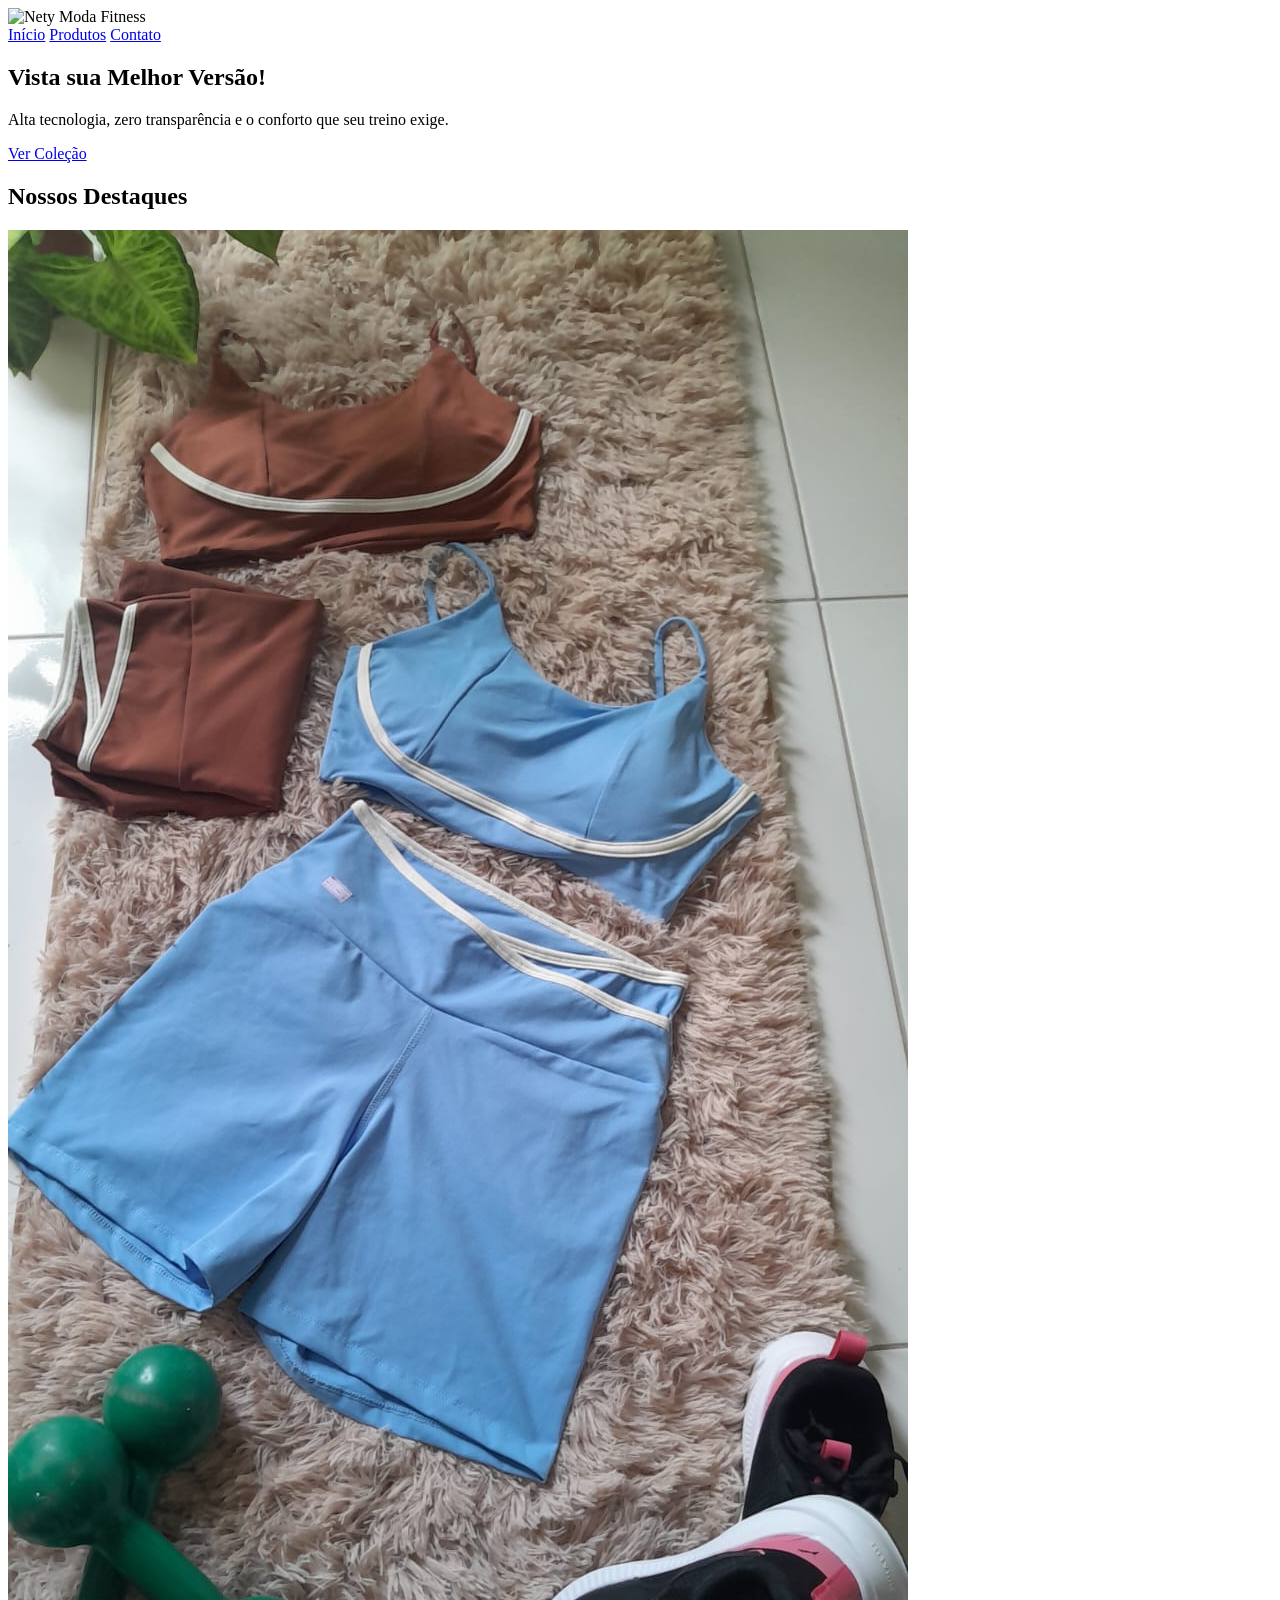
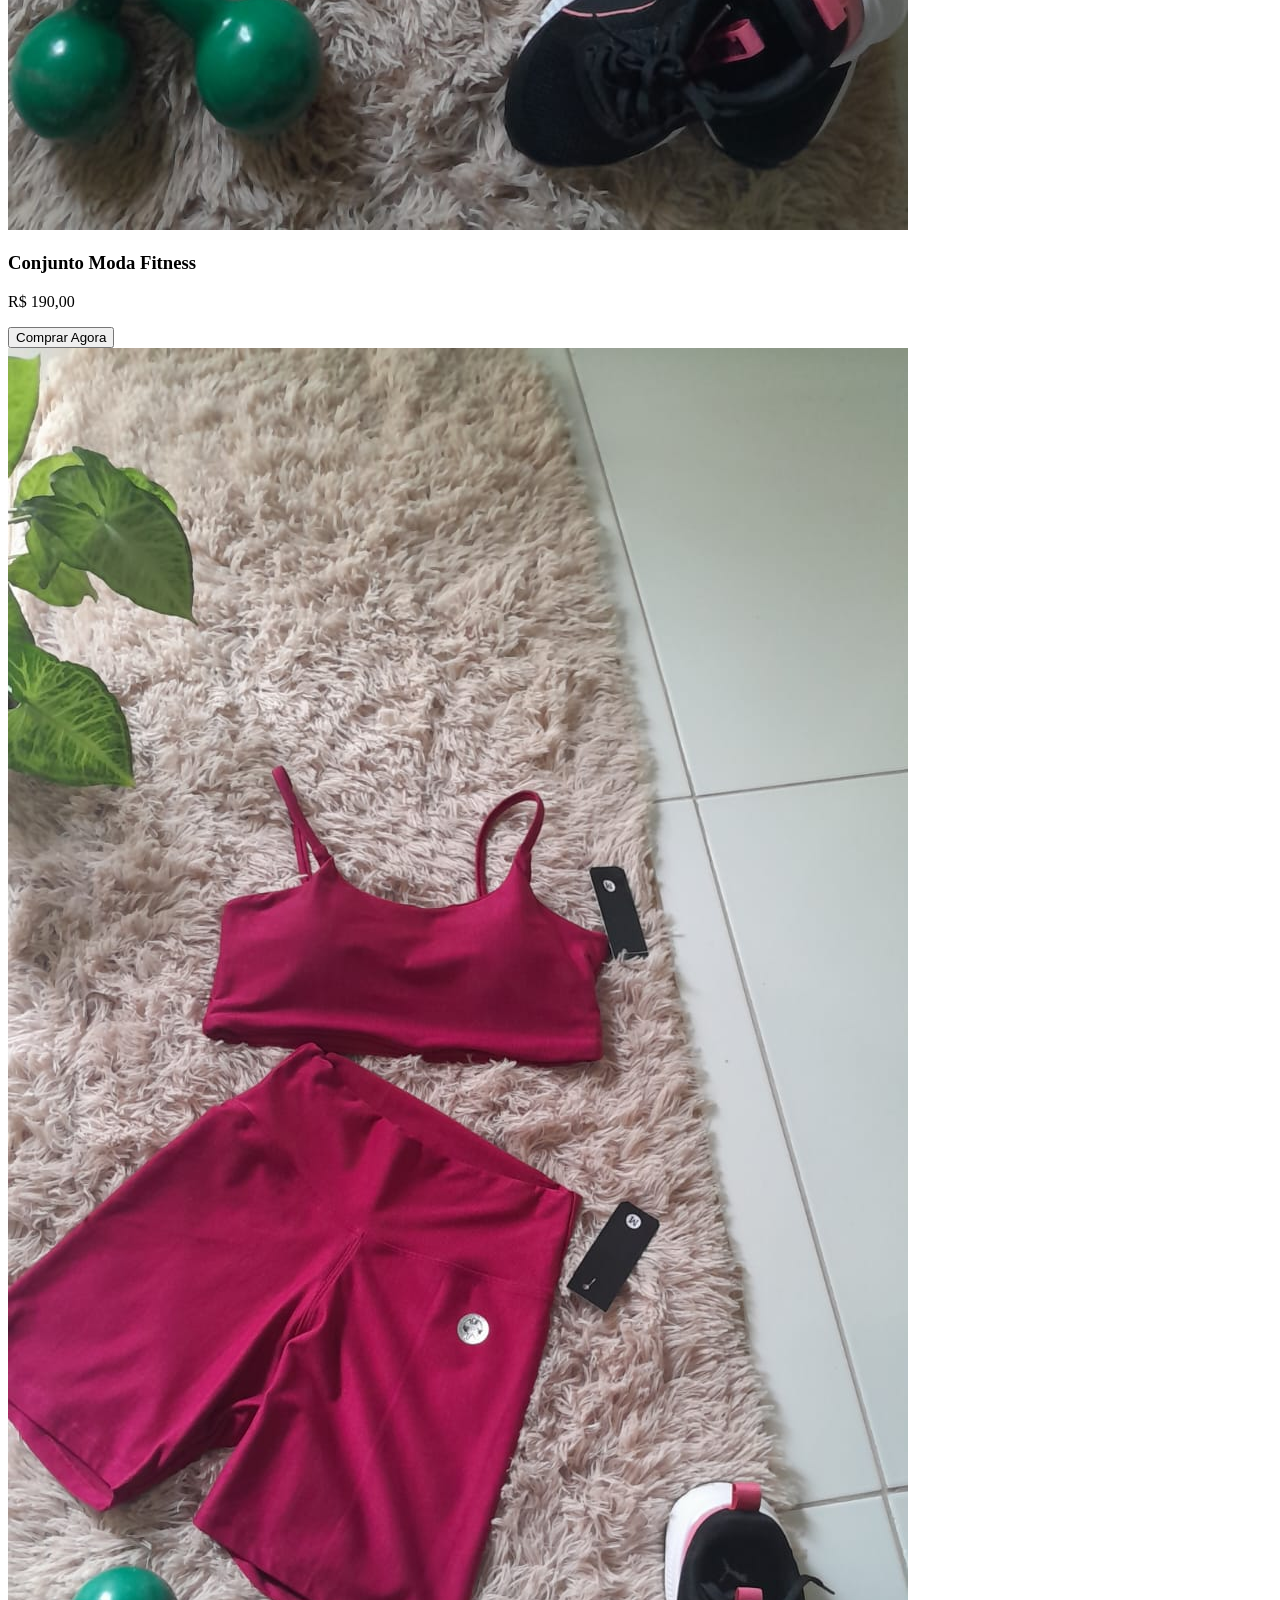
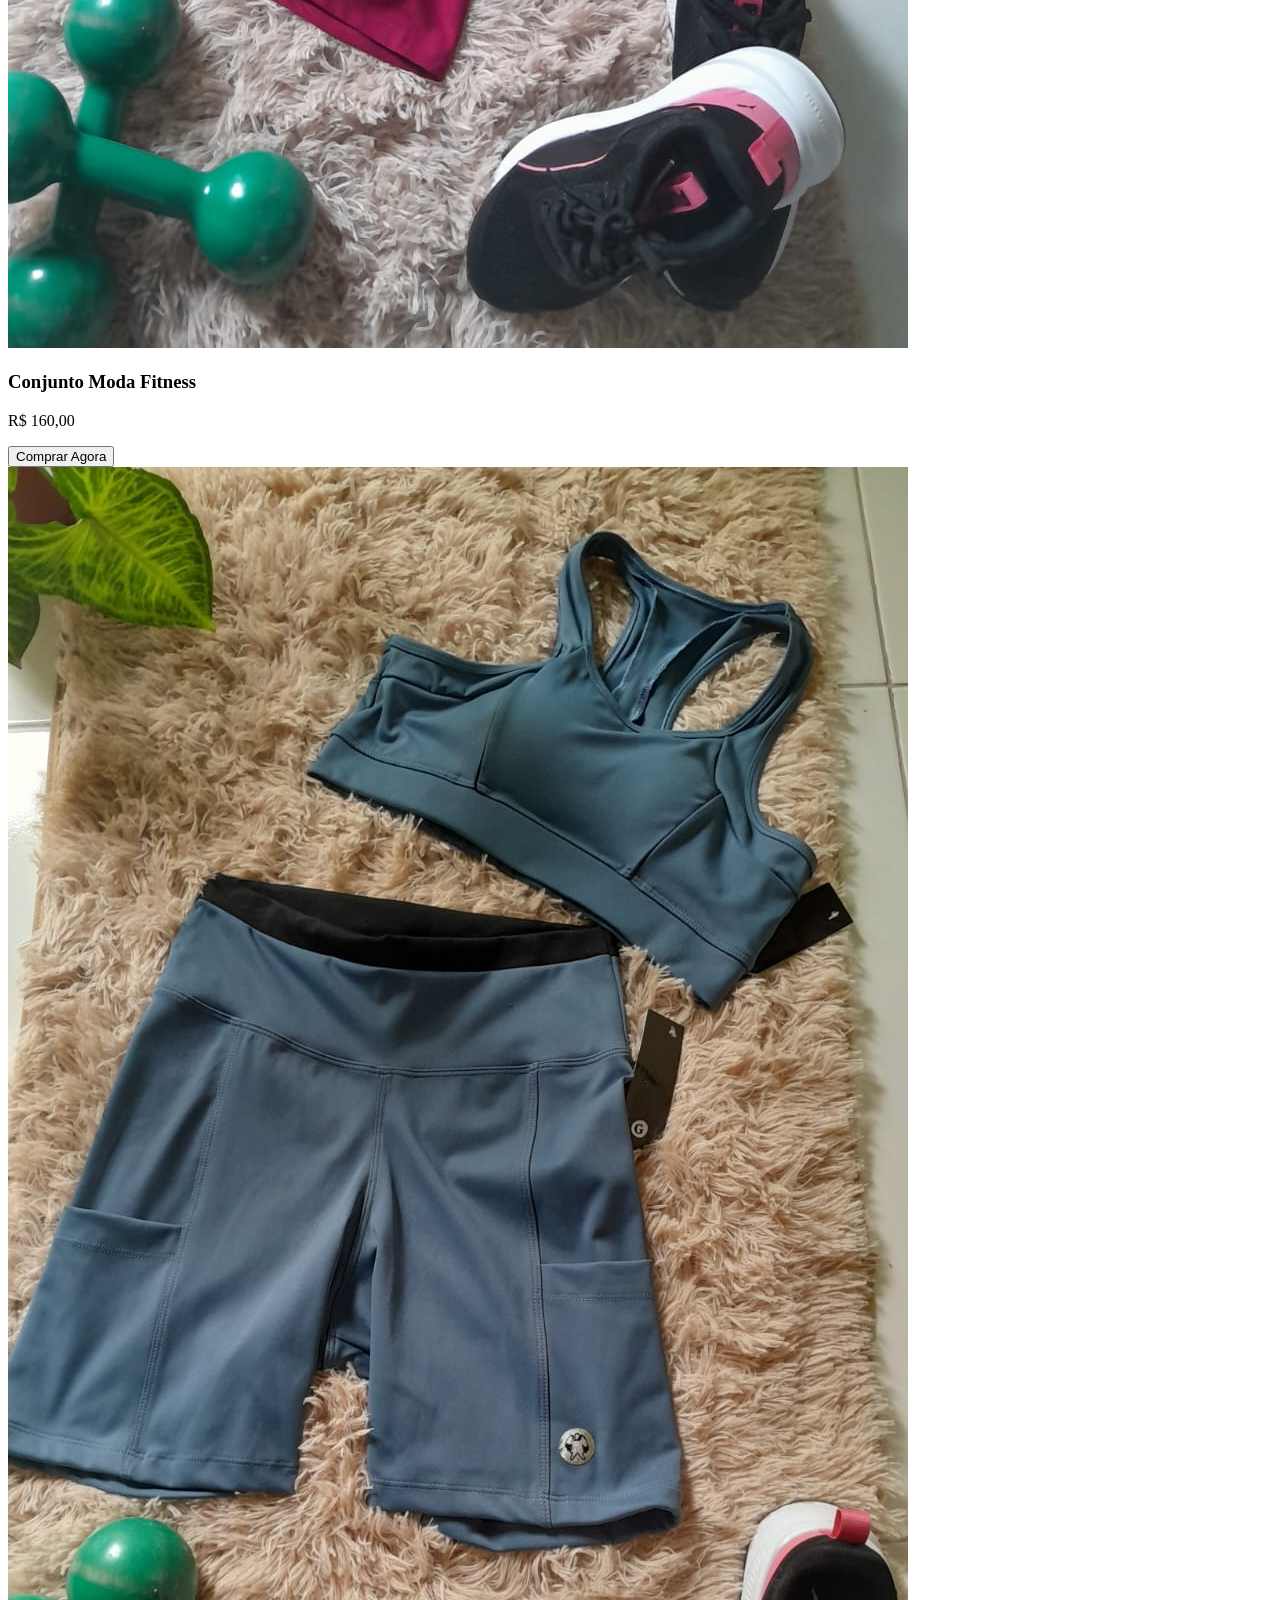
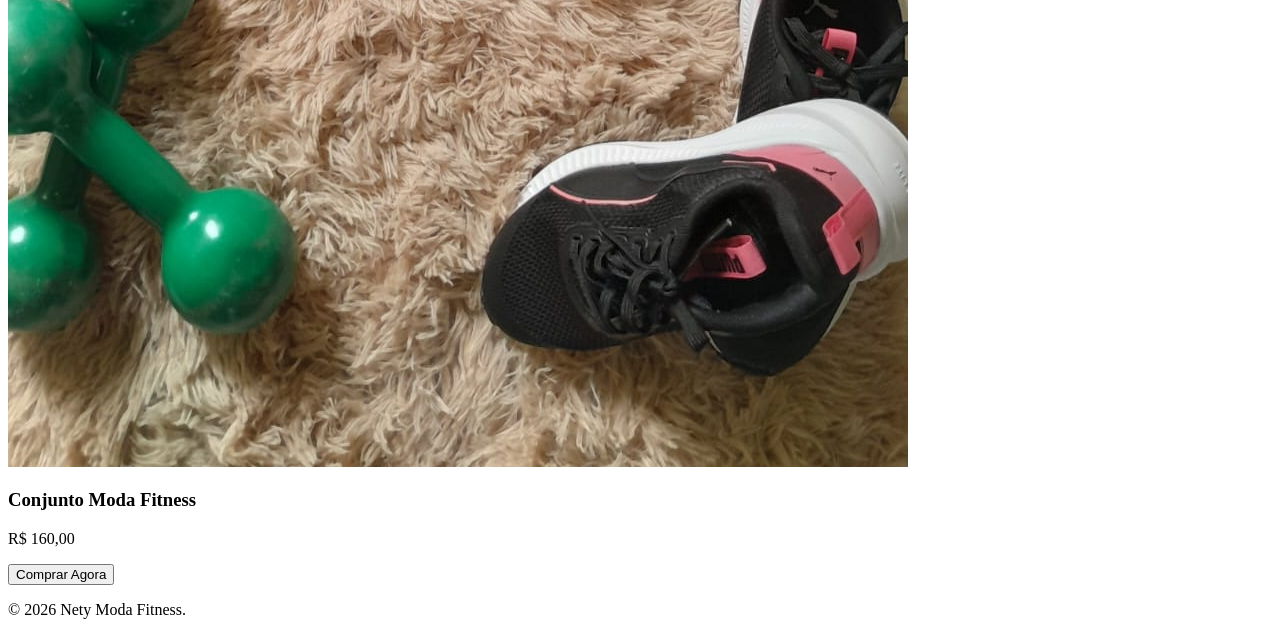
==== index.html @ c2393a3e "first commit" ====
<!DOCTYPE html>
<html lang="pt-BR">
<head>
    <meta charset="UTF-8">
    <meta name="viewport" content="width=device-width, initial-scale=1.0">
    <title>Nety Moda Fitness</title>
    <link rel="stylesheet" href="style.css">
    <!-- Meta Pixel Code -->
<script>
!function(f,b,e,v,n,t,s)
{if(f.fbq)return;n=f.fbq=function(){n.callMethod?
n.callMethod.apply(n,arguments):n.queue.push(arguments)};
if(!f._fbq)f._fbq=n;n.push=n;n.loaded=!0;n.version='2.0';
n.queue=[];t=b.createElement(e);t.async=!0;
t.src=v;s=b.getElementsByTagName(e)[0];
s.parentNode.insertBefore(t,s)}(window, document,'script',
'https://connect.facebook.net/en_US/fbevents.js');
fbq('init', '1027118786503616');
fbq('track', 'PageView');
</script>
<noscript><img height="1" width="1" style="display:none"
src="https://www.facebook.com/tr?id=1027118786503616&ev=PageView&noscript=1"
/></noscript>
<!-- End Meta Pixel Code -->
</head>
<body>

    <!-- TOPO DO SITE (HEADER) -->
    <header>
        <div class="logo">
            <img src="image.png" alt="Nety Moda Fitness">
        </div>
        <nav>
            <a href="index.html">Início</a>
            <a href="produtos.html">Produtos</a>
            <!-- Link direto para o seu WhatsApp comercial -->
            <a href="https://wa.me/5573991327282?text=Olá!%20Gostaria%20de%20tirar%20uma%20dúvida." target="_blank">Contato</a>
        </nav>
    </header>

    <section class="banner">
        <h1>Vista sua Melhor Versão!</h1>
        <p>Alta tecnologia, zero transparência e o conforto que seu treino exige.</p>
        <a href="produtos.html" class="btn-principal">Ver Coleção</a>
    </section>

    <main id="produtos">
        <h2>Nossos Destaques</h2>
        <div class="grid-produtos">
            
            <div class="card-produto">
                <div class="foto-produto"> 
                    <img src="Conjunto1.png" alt="Conjunto Moda Fitness">
                </div>
                <h3>Conjunto Moda Fitness</h3>
                <p class="preco">R$ 190,00</p>
                <button class="btn-comprar" data-produto="Conjunto Moda Fitness">Comprar Agora</button>
            </div>

            <div class="card-produto">
                <div class="foto-produto"> 
                    <img src="Conjunto2.png" alt="Conjunto Moda Fitness">
                </div>
                <h3>Conjunto Moda Fitness</h3>
                <p class="preco">R$ 160,00</p>
                <button class="btn-comprar" data-produto="Conjunto Moda Fitness">Comprar Agora</button>
            </div>

            <div class="card-produto">
                <div class="foto-produto"> 
                    <img src="Conjunto3.png" alt="Conjunto Moda Fitness">
                </div>
                <h3>Conjunto Moda Fitness</h3>
                <p class="preco">R$ 160,00</p>
                <button class="btn-comprar" data-produto="Conjunto Moda Fitness">Comprar Agora</button>
            </div>

        </div>
    </main>

    <footer id="contato">
        <p>&copy; 2026 Nety Moda Fitness.</p>
    </footer>

    <script src="script.js"></script>
</body>
</html>
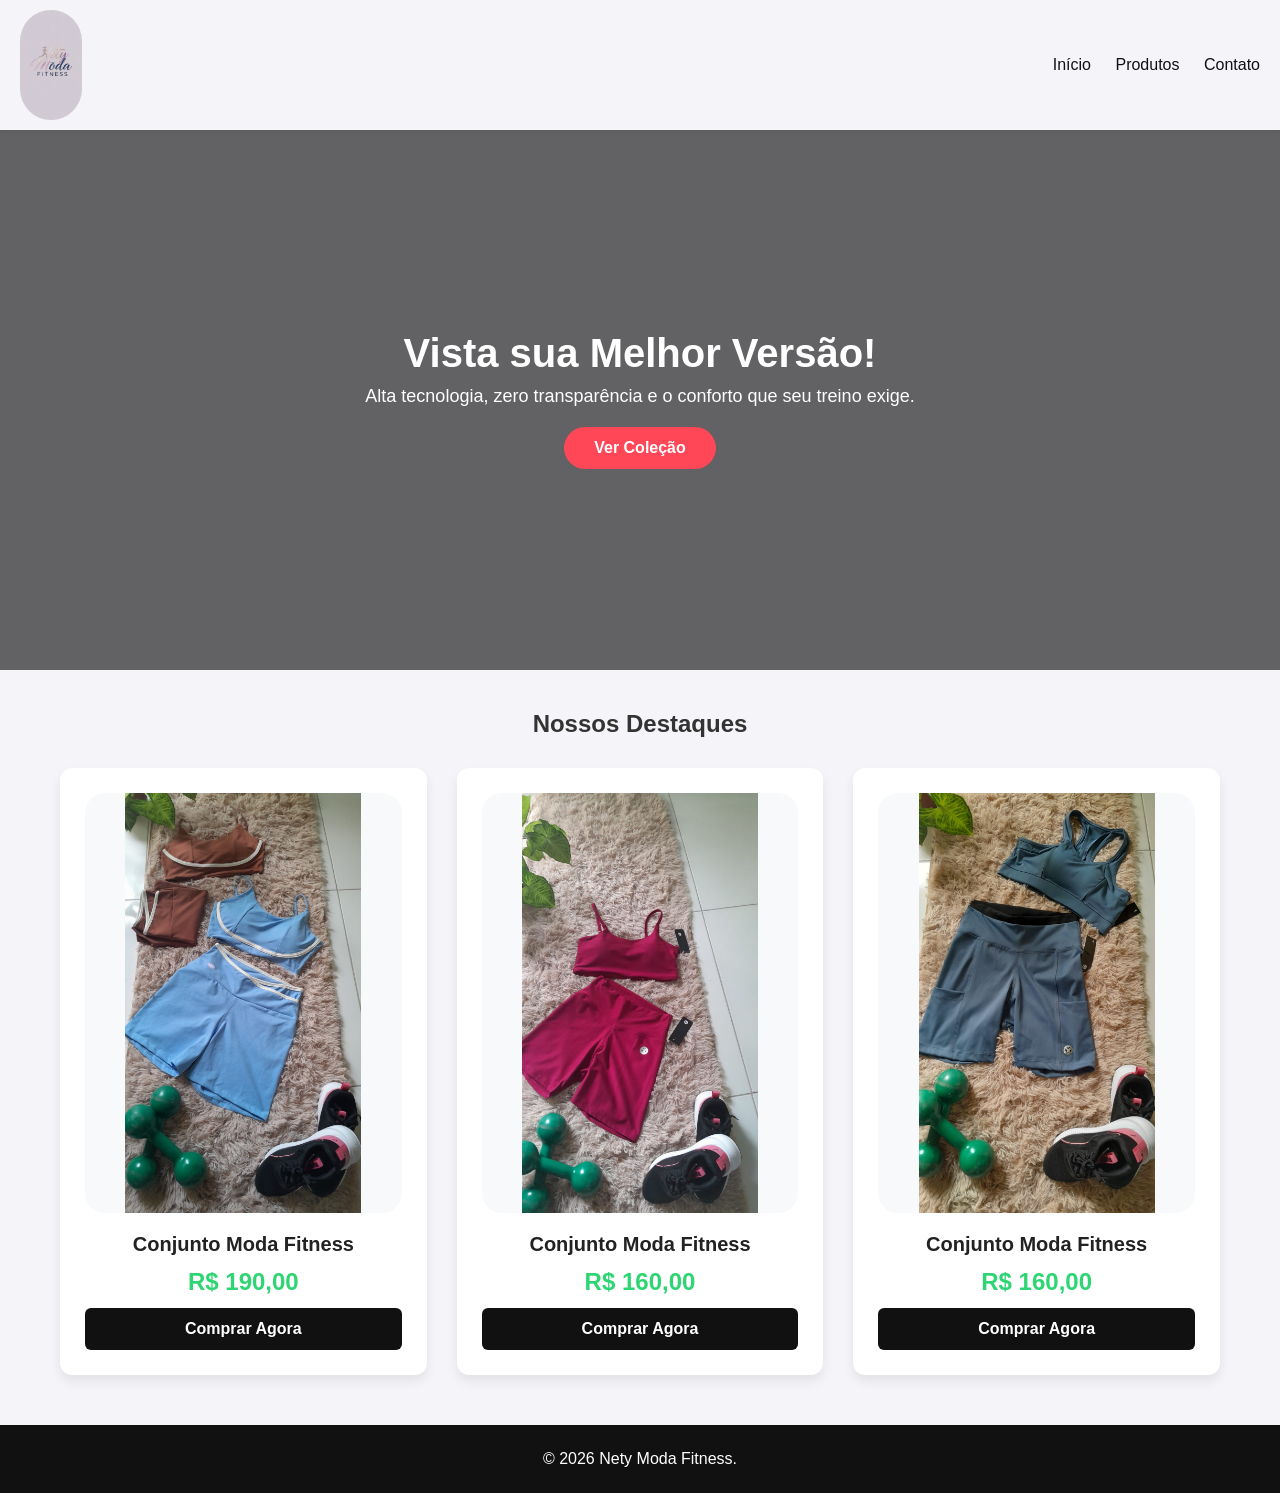
==== commit de7a3c1d: "image" ====
--- a/index.html
+++ b/index.html
@@ -28,7 +28,7 @@
     <!-- TOPO DO SITE (HEADER) -->
     <header>
         <div class="logo">
-            <img src="image.png" alt="Nety Moda Fitness">
+            <img src="Image.png" alt="Nety Moda Fitness">
         </div>
         <nav>
             <a href="index.html">Início</a>
--- a/style.css
+++ b/style.css
@@ -0,0 +1,182 @@
+/* ==========================================
+   CONFIGURAÇÕES GERAIS
+   ========================================== */
+* {
+    margin: 0;
+    padding: 0;
+    box-sizing: border-box;
+    font-family: 'Segoe UI', Tahoma, Geneva, Verdana, sans-serif;
+}
+
+body {
+    background-color: #f4f4f9;
+    color: #333;
+}
+
+/* ==========================================
+   TOPO DO SITE (HEADER) & LOGO
+   ========================================== */
+header {
+    background-color: #f4f4f9; 
+    padding: 10px 20px;
+    display: flex;
+    justify-content: space-between;
+    align-items: center;
+    position: sticky;
+    top: 0;
+    z-index: 100;
+    box-shadow: 0 2px 5px rgba(0,0,0,0.05);
+}
+
+header .logo img {
+    height: 110px;        
+    width: auto;         
+    display: block;
+    object-fit: contain; 
+    border-radius: 190px;
+}
+
+header nav a {
+    color: #111; 
+    text-decoration: none;
+    margin-left: 20px;
+    font-weight: 500;
+    transition: 0.3s;
+}
+
+header nav a:hover, header nav a.active {
+    color: #ff4757;
+}
+
+/* ==========================================
+   BANNER PRINCIPAL
+   ========================================== */
+.banner {
+    background: linear-gradient(rgba(0,0,0,0.6), rgba(0,0,0,0.6)), url('https://images.unsplash.com/photo-1517838277536-f5f99be501cd?q=80&w=1000') no-repeat center center/cover;
+    height: 60vh;
+    color: #fff;
+    display: flex;
+    flex-direction: column;
+    justify-content: center;
+    align-items: center;
+    text-align: center;
+    padding: 20px;
+}
+
+.banner h1 {
+    font-size: 40px;
+    margin-bottom: 10px;
+}
+
+.banner p {
+    font-size: 18px;
+    margin-bottom: 20px;
+}
+
+.btn-principal {
+    background-color: #ff4757;
+    color: #fff;
+    padding: 12px 30px;
+    text-decoration: none;
+    border-radius: 25px;
+    font-weight: bold;
+    transition: 0.3s;
+}
+
+.btn-principal:hover {
+    background-color: #e84118;
+}
+
+/* ==========================================
+   SEÇÃO DE PRODUTOS (CARDS MAIORES)
+   ========================================== */
+main {
+    max-width: 1200px;
+    margin: 40px auto;
+    padding: 0 20px;
+}
+
+main h2 {
+    text-align: center;
+    margin-bottom: 30px;
+}
+
+/* Aumentamos a largura mínima das colunas de 280px para 320px */
+.grid-produtos {
+    display: grid;
+    grid-template-columns: repeat(auto-fit, minmax(320px, 1fr));
+    gap: 30px;
+}
+
+.card-produto {
+    background-color: #fff;
+    padding: 25px; /* Mais espaçamento interno */
+    border-radius: 12px;
+    text-align: center;
+    box-shadow: 0 6px 12px rgba(0,0,0,0.08); /* Sombra mais suave e moderna */
+}
+
+/* QUADRADO DA FOTO (O Bloco Que Contém a Imagem) */
+.foto-produto {
+    background-color: #f8f9fa; /* Fundo cinza bem claro para as laterais se a foto for estreita */
+    height: 420px; 
+    margin-bottom: 20px;
+    display: flex;
+    justify-content: center;
+    align-items: center;
+    
+    /* SEGREDO DO ARREDONDAMENTO: Definimos aqui para que tudo fique arredondado */
+    border-radius: 20px; 
+    overflow: hidden; /* Corta o fundo e a imagem nas bordas arredondadas definidas acima */
+}
+
+/* IMAGEM DO PRODUTO (SEM CORTES) */
+.foto-produto img {
+    width: 100%;
+    height: 100%;
+    
+    /* MUDANÇA CRÍTICA: Ajusta a foto para caber inteira dentro do espaço, sem cortar nada */
+    object-fit: contain; 
+    
+    display: block;
+}
+.card-produto h3 {
+    font-size: 20px;
+    margin-bottom: 8px;
+    color: #222;
+}
+
+.preco {
+    font-size: 24px;
+    font-weight: bold;
+    color: #2ed573;
+    margin: 12px 0;
+}
+
+.btn-comprar {
+    background-color: #111;
+    color: #fff;
+    border: none;
+    padding: 12px 20px;
+    width: 100%;
+    border-radius: 6px;
+    cursor: pointer;
+    font-weight: bold;
+    font-size: 16px;
+    transition: 0.3s;
+}
+
+.btn-comprar:hover {
+    background-color: #ff4757;
+}
+
+/* ==========================================
+   RODAPÉ (FOOTER)
+   ========================================== */
+footer {
+    background-color: #111;
+    color: #fff;
+    text-align: center;
+    padding: 25px;
+    margin-top: 50px;
+}
